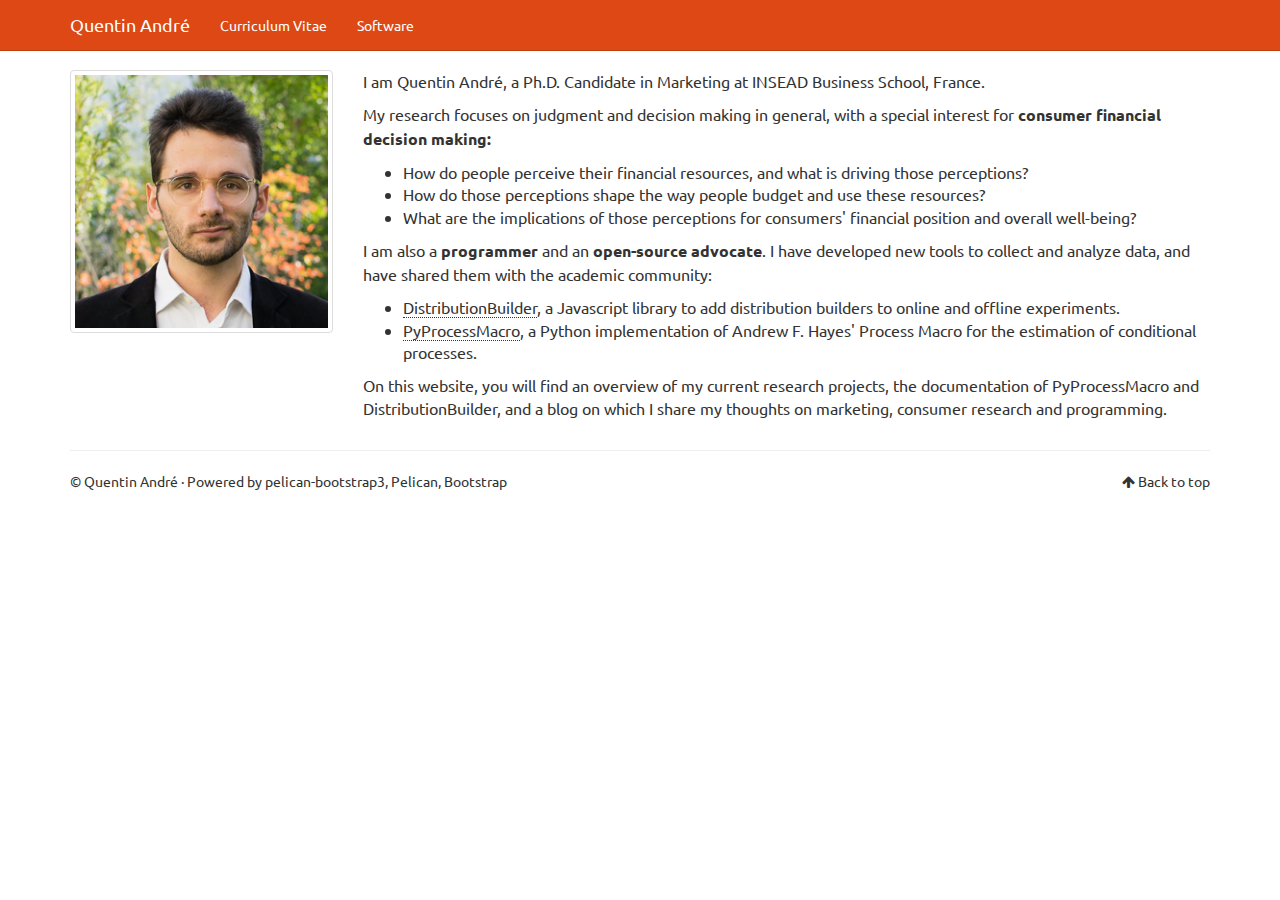
==== index.html @ ae9a7bbf "Update documentation" ====
<!DOCTYPE html>

<html lang="en">
<head>
    <title>Home - Quentin André</title>
    <!-- Using the latest rendering mode for IE -->
    <meta http-equiv="X-UA-Compatible" content="IE=edge">
    <meta charset="utf-8">
    <meta name="viewport" content="width=device-width, initial-scale=1.0">



    <link rel="canonical" href="/">

        <meta name="author" content="Quentin André"/>
        <meta name="description" content="I am Quentin André, a Ph.D. Candidate in Marketing at INSEAD Business School, France. My research focuses on judgment and decision making in general, with a special interest for consumer financial decision making: How do people perceive their financial resources, and what is driving those perceptions? How do those …"/>



    <!-- Bootstrap -->
        <link rel="stylesheet" href="/theme/css/bootstrap.united.min.css"
              type="text/css"/>

    <!-- TOC Plugin -->
    <link rel="stylesheet" href="/theme/css/toc/toc.css" type="text/css"/>

    <link href="/theme/css/font-awesome.min.css" rel="stylesheet">

    <link href="/theme/css/pygments/native.css"
          rel="stylesheet">
    <link rel="stylesheet" href="/theme/css/style.css" type="text/css"/>





</head>
<body data-spy="scroll" data-target="#toc">

<div class="navbar navbar-default navbar-fixed-top"
     role="navigation">
    <div class="container">
        <div class="navbar-header">
            <button type="button" class="navbar-toggle" data-toggle="collapse" data-target=".navbar-ex1-collapse">
                <span class="sr-only">Toggle navigation</span>
                <span class="icon-bar"></span>
                <span class="icon-bar"></span>
                <span class="icon-bar"></span>
            </button>
            <a href="/" class="navbar-brand  active ">
                Quentin André
            </a>
        </div>
        <div class="collapse navbar-collapse navbar-ex1-collapse">
            <ul class="nav navbar-nav">
            <li><a href="/pages/cv">
                Curriculum Vitae
            </a></li>
            <li><a href="/softwares/">
                Software
            </a></li>
            </ul>
            <ul class="nav navbar-nav navbar-right">
            </ul>
        </div>
        <!-- /.navbar-collapse -->
    </div>
</div> <!-- /.navbar -->
<div class="container">
    <div class="row">
        <div class="col-sm-3" id="sidebar">
            <aside>
                <div id="aboutme">
    <p>
        <img width="100%" class="img-thumbnail" src="/theme/images/avatar.jpg"/>
    </p>
                </div>
            </aside>
        </div>
        <div class="col-sm-9">
    <section id="content" class="body">
        <div class="entry-content">
            <p>I am Quentin André, a Ph.D. Candidate in Marketing at INSEAD Business School, France.</p>
<p>My research focuses on judgment and decision making in general, with a special interest for <strong>consumer financial decision making:</strong></p>
<ul>
<li>How do people perceive their financial resources, and what is driving those perceptions?</li>
<li>How do those perceptions shape the way people budget and use these resources?</li>
<li>What are the implications of those perceptions for consumers' financial position and overall well-being?</li>
</ul>
<p>I am also a <strong>programmer</strong> and an <strong>open-source advocate</strong>. I have
developed new tools to collect and analyze data, and have shared them
with the academic community:</p>
<ul>
<li><a href="http://quentinandre.net/softwares/distributionbuilder">DistributionBuilder</a>, a Javascript library to add distribution builders to online and offline experiments.</li>
<li><a href="http://quentinandre.net/softwares/pyprocessmacro">PyProcessMacro</a>, a Python implementation of Andrew F. Hayes' Process Macro for the estimation of conditional processes.</li>
</ul>
<p>On this website, you will find an overview of my current research projects, the documentation of PyProcessMacro and 
DistributionBuilder, and a blog on which I share my thoughts on marketing, consumer research and programming.</p>
        </div>
    </section>
</div>

</div>
    </div>
</div>

<footer>
   <div class="container">
      <hr>
      <div class="row">
         <div class="col-xs-10">&copy;  Quentin André
            &middot; Powered by <a href="https://github.com/getpelican/pelican-themes/tree/master/pelican-bootstrap3" target="_blank">pelican-bootstrap3</a>,
            <a href="http://docs.getpelican.com/" target="_blank">Pelican</a>,
            <a href="http://getbootstrap.com" target="_blank">Bootstrap</a>         </div>
         <div class="col-xs-2"><p class="pull-right"><i class="fa fa-arrow-up"></i> <a href="#">Back to top</a></p></div>
      </div>
   </div>
</footer>
<script src="/theme/js/jquery.min.js"></script>

<!-- Include all compiled plugins (below), or include individual files as needed -->
<script src="/theme/js/bootstrap.min.js"></script>

<!-- Enable responsive features in IE8 with Respond.js (https://github.com/scottjehl/Respond) -->
<script src="/theme/js/respond.min.js"></script>
<script src="/theme/js/toc.js"></script>

    <!-- Disqus -->
    <script type="text/javascript">
        /* * * CONFIGURATION VARIABLES: EDIT BEFORE PASTING INTO YOUR WEBPAGE * * */
        var disqus_shortname = 'quentinandre'; // required: replace example with your forum shortname

        /* * * DON'T EDIT BELOW THIS LINE * * */
        (function () {
            var s = document.createElement('script');
            s.async = true;
            s.type = 'text/javascript';
            s.src = '//' + disqus_shortname + '.disqus.com/count.js';
            (document.getElementsByTagName('HEAD')[0] || document.getElementsByTagName('BODY')[0]).appendChild(s);
        }());
    </script>
    <!-- End Disqus Code -->
    <!-- Google Analytics -->
    <script type="text/javascript">

        var _gaq = _gaq || [];
        _gaq.push(['_setAccount', 'UA-60799896-1']);
        _gaq.push(['_trackPageview']);

        (function () {
            var ga = document.createElement('script');
            ga.type = 'text/javascript';
            ga.async = true;
            ga.src = ('https:' == document.location.protocol ? 'https://ssl' : 'http://www') + '.google-analytics.com/ga.js';
            var s = document.getElementsByTagName('script')[0];
            s.parentNode.insertBefore(ga, s);
        })();
    </script>
    <!-- End Google Analytics Code -->
        <link rel="stylesheet" href="/theme/css/">
        <link rel="stylesheet" href="/theme/css/home.css">


</body>
</html>
---- theme/css/toc/toc.css ----
/*!
 * Bootstrap Table of Contents v0.4.1 (http://afeld.github.io/bootstrap-toc/)
 * Copyright 2015 Aidan Feldman
 * Licensed under MIT (https://github.com/afeld/bootstrap-toc/blob/gh-pages/LICENSE.md) */
nav[data-toggle=toc] .nav > li > a {
    display: block;
    padding: 4px 20px;
    font-size: 13px;
    font-weight: 500;
    color: #767676
}

nav[data-toggle=toc] .nav > li > a:focus, nav[data-toggle=toc] .nav > li > a:hover {
    padding-left: 19px;
    color: #563d7c;
    text-decoration: none;
    background-color: transparent;
    border-left: 1px solid #563d7c
}

nav[data-toggle=toc] .nav > .active:focus > a, nav[data-toggle=toc] .nav > .active:hover > a, nav[data-toggle=toc] .nav > .active > a {
    padding-left: 18px;
    font-weight: 700;
    color: #563d7c;
    background-color: transparent;
    border-left: 2px solid #563d7c
}

nav[data-toggle=toc] .nav .nav {
    display: none;
    padding-bottom: 10px
}

nav[data-toggle=toc] .nav .nav > li > a {
    padding-top: 1px;
    padding-bottom: 1px;
    padding-left: 30px;
    font-size: 12px;
    font-weight: 400
}

nav[data-toggle=toc] .nav .nav > li > a:focus, nav[data-toggle=toc] .nav .nav > li > a:hover {
    padding-left: 29px
}

nav[data-toggle=toc] .nav .nav > .active:focus > a, nav[data-toggle=toc] .nav .nav > .active:hover > a, nav[data-toggle=toc] .nav .nav > .active > a {
    padding-left: 28px;
    font-weight: 500
}

nav[data-toggle=toc] .nav > .active > ul {
    display: block
}

nav[data-toggle='toc'] {
  margin-top: 30px;
}

/* small screens */
@media (max-width: 768px) {
  /* override the Affix plugin so that the navigation isn't sticky */
  nav.affix[data-toggle='toc'] {
    position: static;
  }

  nav[data-toggle='toc'] .nav .active .nav {
    display: none;
  }

}
---- theme/css/pygments/native.css ----
.highlight pre .hll { background-color: #404040 }
.highlight pre  { background: #202020; color: #d0d0d0 }
.highlight pre .c { color: #999999; font-style: italic } /* Comment */
.highlight pre .err { color: #a61717; background-color: #e3d2d2 } /* Error */
.highlight pre .esc { color: #d0d0d0 } /* Escape */
.highlight pre .g { color: #d0d0d0 } /* Generic */
.highlight pre .k { color: #6ab825; font-weight: bold } /* Keyword */
.highlight pre .l { color: #d0d0d0 } /* Literal */
.highlight pre .n { color: #d0d0d0 } /* Name */
.highlight pre .o { color: #d0d0d0 } /* Operator */
.highlight pre .x { color: #d0d0d0 } /* Other */
.highlight pre .p { color: #d0d0d0 } /* Punctuation */
.highlight pre .cm { color: #999999; font-style: italic } /* Comment.Multiline */
.highlight pre .cp { color: #cd2828; font-weight: bold } /* Comment.Preproc */
.highlight pre .c1 { color: #999999; font-style: italic } /* Comment.Single */
.highlight pre .cs { color: #e50808; font-weight: bold; background-color: #520000 } /* Comment.Special */
.highlight pre .gd { color: #d22323 } /* Generic.Deleted */
.highlight pre .ge { color: #d0d0d0; font-style: italic } /* Generic.Emph */
.highlight pre .gr { color: #d22323 } /* Generic.Error */
.highlight pre .gh { color: #ffffff; font-weight: bold } /* Generic.Heading */
.highlight pre .gi { color: #589819 } /* Generic.Inserted */
.highlight pre .go { color: #cccccc } /* Generic.Output */
.highlight pre .gp { color: #aaaaaa } /* Generic.Prompt */
.highlight pre .gs { color: #d0d0d0; font-weight: bold } /* Generic.Strong */
.highlight pre .gu { color: #ffffff; text-decoration: underline } /* Generic.Subheading */
.highlight pre .gt { color: #d22323 } /* Generic.Traceback */
.highlight pre .kc { color: #6ab825; font-weight: bold } /* Keyword.Constant */
.highlight pre .kd { color: #6ab825; font-weight: bold } /* Keyword.Declaration */
.highlight pre .kn { color: #6ab825; font-weight: bold } /* Keyword.Namespace */
.highlight pre .kp { color: #6ab825 } /* Keyword.Pseudo */
.highlight pre .kr { color: #6ab825; font-weight: bold } /* Keyword.Reserved */
.highlight pre .kt { color: #6ab825; font-weight: bold } /* Keyword.Type */
.highlight pre .ld { color: #d0d0d0 } /* Literal.Date */
.highlight pre .m { color: #3677a9 } /* Literal.Number */
.highlight pre .s { color: #ed9d13 } /* Literal.String */
.highlight pre .na { color: #bbbbbb } /* Name.Attribute */
.highlight pre .nb { color: #24909d } /* Name.Builtin */
.highlight pre .nc { color: #447fcf; text-decoration: underline } /* Name.Class */
.highlight pre .no { color: #40ffff } /* Name.Constant */
.highlight pre .nd { color: #ffa500 } /* Name.Decorator */
.highlight pre .ni { color: #d0d0d0 } /* Name.Entity */
.highlight pre .ne { color: #bbbbbb } /* Name.Exception */
.highlight pre .nf { color: #447fcf } /* Name.Function */
.highlight pre .nl { color: #d0d0d0 } /* Name.Label */
.highlight pre .nn { color: #447fcf; text-decoration: underline } /* Name.Namespace */
.highlight pre .nx { color: #d0d0d0 } /* Name.Other */
.highlight pre .py { color: #d0d0d0 } /* Name.Property */
.highlight pre .nt { color: #6ab825; font-weight: bold } /* Name.Tag */
.highlight pre .nv { color: #40ffff } /* Name.Variable */
.highlight pre .ow { color: #6ab825; font-weight: bold } /* Operator.Word */
.highlight pre .w { color: #666666 } /* Text.Whitespace */
.highlight pre .mb { color: #3677a9 } /* Literal.Number.Bin */
.highlight pre .mf { color: #3677a9 } /* Literal.Number.Float */
.highlight pre .mh { color: #3677a9 } /* Literal.Number.Hex */
.highlight pre .mi { color: #3677a9 } /* Literal.Number.Integer */
.highlight pre .mo { color: #3677a9 } /* Literal.Number.Oct */
.highlight pre .sb { color: #ed9d13 } /* Literal.String.Backtick */
.highlight pre .sc { color: #ed9d13 } /* Literal.String.Char */
.highlight pre .sd { color: #ed9d13 } /* Literal.String.Doc */
.highlight pre .s2 { color: #ed9d13 } /* Literal.String.Double */
.highlight pre .se { color: #ed9d13 } /* Literal.String.Escape */
.highlight pre .sh { color: #ed9d13 } /* Literal.String.Heredoc */
.highlight pre .si { color: #ed9d13 } /* Literal.String.Interpol */
.highlight pre .sx { color: #ffa500 } /* Literal.String.Other */
.highlight pre .sr { color: #ed9d13 } /* Literal.String.Regex */
.highlight pre .s1 { color: #ed9d13 } /* Literal.String.Single */
.highlight pre .ss { color: #ed9d13 } /* Literal.String.Symbol */
.highlight pre .bp { color: #24909d } /* Name.Builtin.Pseudo */
.highlight pre .vc { color: #40ffff } /* Name.Variable.Class */
.highlight pre .vg { color: #40ffff } /* Name.Variable.Global */
.highlight pre .vi { color: #40ffff } /* Name.Variable.Instance */
.highlight pre .il { color: #3677a9 } /* Literal.Number.Integer.Long */
---- theme/css/style.css ----
body {
    padding-top: 70px;
}

#sidebar .list-group, #sidebar .list-group-item {
    background-color: transparent;
}

/* for list-groups nested within a list-group-item, reset the bottom margin */
.list-group-item > .list-group {
    margin-bottom: 0px;
}

/* for list-group-items nested within a list-group-item, reset the bottom
   padding of the last item, b/c the containing item has paddimg already
 */
.list-group-item .list-group-item:last-child {
    padding-bottom: 0px;
}

.list-group-item {
    border: none;
}

.tag-0 {
    font-size: 16pt;
}

.tag-1 {
    font-size: 13pt;
}

.tag-2 {
    font-size: 10pt;
}

.tag-3 {
    font-size: 8pt;
}

.tag-4 {
    font-size: 6pt;
}

#aboutme {
    padding-top: 0px;
    padding-bottom: 5px;
    -ms-word-break: normal;
    word-break: normal;
}

#sidebar {
    padding-top: 0px;
    -ms-word-break: break-all;
    word-break: break-all;
    word-break: break-word;
    -webkit-hyphens: auto;
    -moz-hyphens: auto;
    -ms-hyphens: auto;
    hyphens: auto;
}

#sidebar a {
    color: inherit;
}

.icon-label {
    margin-left: 10px;
}

/* Example for how to control spacing between icon and label in specific
   lists in the sidebar. To change, override in your CUSTOM_CSS           */
#sidebar #social i {
    margin-right: 3px;
}

a, a:hover {
    color: inherit;
}

.entry-content a {
    text-decoration: none;
    border-bottom: 1px dotted;
}

.entry-content a:hover {
    text-decoration: none;
    border-bottom: 1px solid;
}

.entry-content img {
    max-width: 100%;
    height: auto;
}

.entry-content figcaption, .caption {
    font-size: small;
    margin-bottom: 2px;
}

.summary img {
    max-width: 100%;
    height: auto;
}


.floatright, .align-right {
    float: right;
}

.floatleft, .align-left {
    float: left;
}

.floatcenter, .align-center {
    display: block;
    margin-left: auto;
    margin-right: auto;
}

figure.floatright, .align-right {
    margin-left: 4px;
}

figure.floatleft, .align-left {
    margin-right: 4px;
}

figure.floatcenter, .align-center {
    margin-bottom: 11px;
}

.highlighttable pre {
    /* Removes bootstrap default margin-bottom */
    margin-bottom: 0px;
}

.highlighttable {
    /* Adds them margin-bottom to highlightable instead of <pre> */
    margin-bottom: 11px;
}

.highlighttable {
    width: 100%;
}

#categories ul, #tags ul {
    list-style: none;
    padding: 0;
    margin-left: 0;
}

.docutils.footnote td.label {
    display: table-cell;
    font-size: inherit;
    font-weight: inherit;
    line-height: inherit;
    color: inherit;
    text-align: inherit;
    white-space: inherit;
    border-radius: inherit;
}

.categories-timestamp {
    color: #AAAAAA;
    font-size: 0.9em;
    margin-right: 10px;
}

.tagcloud li {
    padding: 0px;
}

#banner {
    background-repeat: no-repeat;
    background-position: top center;
    background-attachment: scroll;
    background-size: cover;
    background-color: #C4C4C4;
    margin: 0 0 20px;
    padding: 70px 0; /*controls padding around inner text*/
    position: relative;
}

#banner .copy {
    background: none repeat scroll 0 0 rgba(0, 0, 0, 0.7);
    display: inline;
    float: left;
    max-width: 600px;
    padding: 20px;
    position: relative;
    z-index: 1;
}

#banner h1 {
    color: #fff;
    font-family: "HelveticaNeue-CondensedBold","Helvetica Neue CE 600 Condensed","Helvetica Neue LT Condensed","Helvetica Neue 600 Condensed","HelveticaNeue-BoldCondensed","Helvetica Neue BoldCondensed","Helvetica Neue",Helvetica,Arial,sans-serif;
    font-size: 60px;
    font-stretch: condensed;
    font-weight: 700;
    line-height: 0.9;
    margin: 0;
    text-transform: uppercase;
}
#banner .intro {
    color: #fff;
    font-size: 21px;
    line-height: 1.33;
    opacity: 0.75;
}
#banner .btn, #banner .intro {
    margin-left: 4px;
}

/* Solutions for mobile and small screens  */
@media (max-width: 650px) {
    #banner h1{
       font-size: 30px; /* !important;*/
    }
    #banner .intro{
        font-size: 16px;
    }
}

:target:before {
  content:"";
  display:block;
  height:50px;
  /* fixed header height*/

  margin:-50px 0 0;
  /* negative fixed header height */
}

.gap-right {
    margin-right: 10px;
}

.gap-left {
  margin-left: 10px;
}

.entity-list {
    list-style: none;
    padding: 0;
}

.entity-info ul {
    list-style: none;
    padding: 0;
    margin: 0;
}

.entity-title {
    margin-top: 0.2em;
    margin-bottom: 0.4em;
}

article.teaser .entity-logo {
	margin:1rem 2rem;
    background-color: blanchedalmond;
}
@media(min-width:768px) {
	article.teaser .entity-logo {
		float:left
	}
}
@media(max-width:768px) {
	article.teaser .entity-logo {
		display:block;
		margin-right:auto;
		margin-left:auto
	}
}
@media(min-width:768px) {
	article.teaser .entity-logo {
		margin-left:0
	}
}
article.teaser .entity-body {
	overflow:hidden
}
article.teaser .entity-content {
	margin-top:1rem
}
.entity-list > li {
    border-bottom: 1px solid #aaa;
    padding-bottom: 1.5rem;
    padding-top: 1.5rem;

}


.entity-list > li::before, .entity-list > li::after {
    content: " ";
    display: table;
}
.entity-list > li::before, .entity-list > li::after {
    content: " ";
    display: table;
}
*::before, *::after {
    box-sizing: border-box;
}

.entity-list > li::after {
    clear: both;
}
.entity-list > li::before, .entity-list > li::after {
    content: " ";
    display: table;
}
.entity-list > li::after {
    clear: both;
}
.entity-list > li::before, .entity-list > li::after {
    content: " ";
    display: table;
}
*::before, *::after {
    box-sizing: border-box;
}
.entity-list > li {
    border-bottom: 1px solid #aaa;
    padding-bottom: 1.5rem;
    padding-top: 1.5rem;
}
* {
    box-sizing: border-box;
}
---- theme/css/home.css ----
.entry-content {
    font-size: 16px;
}


h1, h2 {
    margin-top: 1.4em;
    margin-bottom: 0.8em
}

h1 {
    font-size: 30px;
}

h2 {
    font-size: 24px;
}
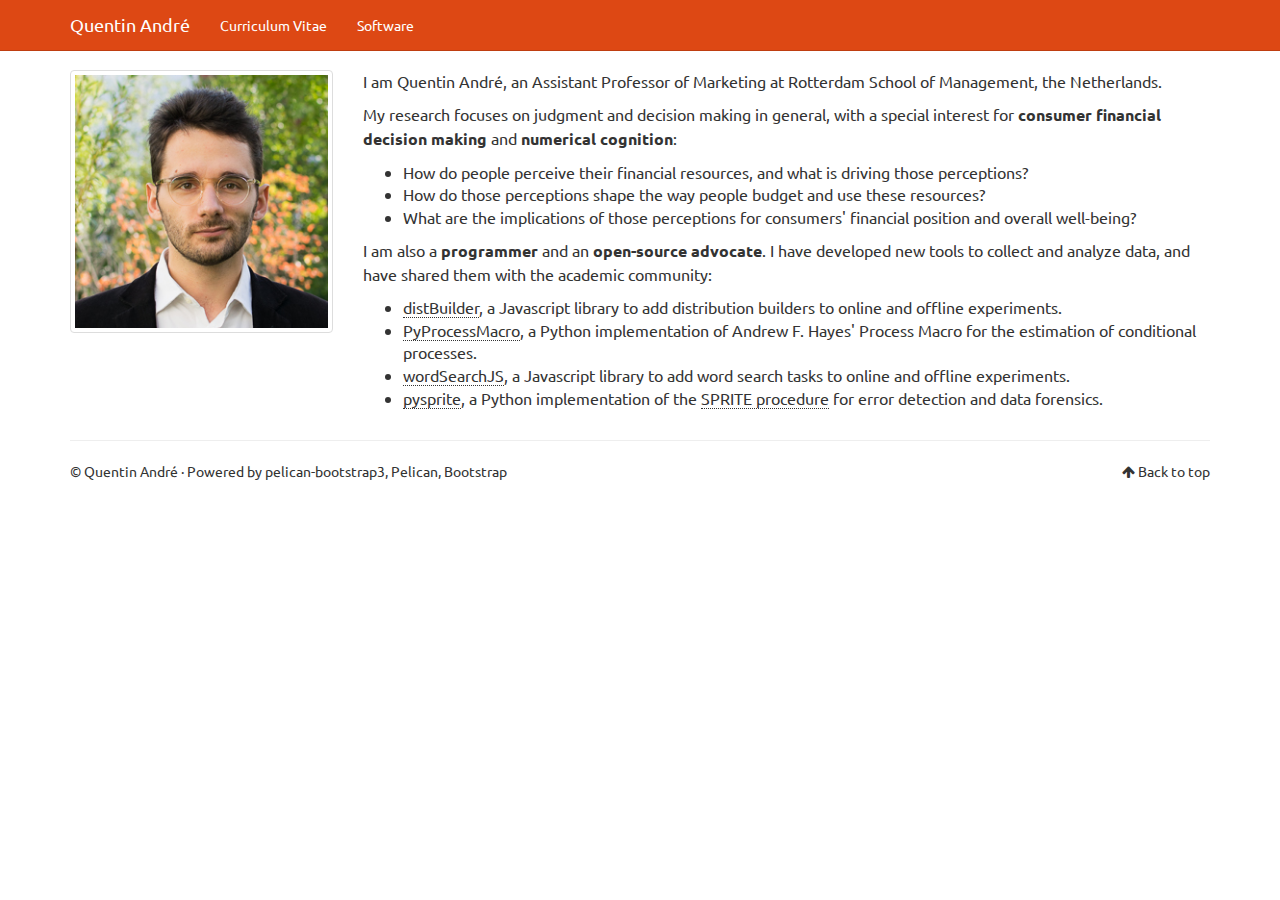
==== commit ff4d69d1: "Update documentation" ====
--- a/index.html
+++ b/index.html
@@ -13,7 +13,7 @@
     <link rel="canonical" href="/">
 
         <meta name="author" content="Quentin André"/>
-        <meta name="description" content="I am Quentin André, a Ph.D. Candidate in Marketing at INSEAD Business School, France. My research focuses on judgment and decision making in general, with a special interest for consumer financial decision making: How do people perceive their financial resources, and what is driving those perceptions? How do those …"/>
+        <meta name="description" content="I am Quentin André, an Assistant Professor of Marketing at Rotterdam School of Management, the Netherlands. My research focuses on judgment and decision making in general, with a special interest for consumer financial decision making and numerical cognition: How do people perceive their financial resources, and what is driving those …"/>
 
 
 
@@ -30,6 +30,8 @@
           rel="stylesheet">
     <link rel="stylesheet" href="/theme/css/style.css" type="text/css"/>
 
+        <link href="/feeds/all.atom.xml" type="application/atom+xml" rel="alternate"
+              title="Quentin André ATOM Feed"/>
 
 
 
@@ -80,8 +82,8 @@
         <div class="col-sm-9">
     <section id="content" class="body">
         <div class="entry-content">
-            <p>I am Quentin André, a Ph.D. Candidate in Marketing at INSEAD Business School, France.</p>
-<p>My research focuses on judgment and decision making in general, with a special interest for <strong>consumer financial decision making:</strong></p>
+            <p>I am Quentin André, an Assistant Professor of Marketing at Rotterdam School of Management, the Netherlands.</p>
+<p>My research focuses on judgment and decision making in general, with a special interest for <strong>consumer financial decision making</strong> and <strong>numerical cognition</strong>:</p>
 <ul>
 <li>How do people perceive their financial resources, and what is driving those perceptions?</li>
 <li>How do those perceptions shape the way people budget and use these resources?</li>
@@ -91,11 +93,11 @@
 developed new tools to collect and analyze data, and have shared them
 with the academic community:</p>
 <ul>
-<li><a href="http://quentinandre.net/softwares/distributionbuilder">DistributionBuilder</a>, a Javascript library to add distribution builders to online and offline experiments.</li>
+<li><a href="http://quentinandre.net/softwares/distributionbuilder">distBuilder</a>, a Javascript library to add distribution builders to online and offline experiments.</li>
 <li><a href="http://quentinandre.net/softwares/pyprocessmacro">PyProcessMacro</a>, a Python implementation of Andrew F. Hayes' Process Macro for the estimation of conditional processes.</li>
+<li><a href="http://quentinandre.net/softwares/wordsearchjs">wordSearchJS</a>, a Javascript library to add word search tasks to online and offline experiments.</li>
+<li><a href="http://quentinandre.net/softwares/pysprite">pysprite</a>, a Python implementation of the <a href="https://peerj.com/preprints/26968/">SPRITE procedure</a> for error detection and data forensics.</li>
 </ul>
-<p>On this website, you will find an overview of my current research projects, the documentation of PyProcessMacro and 
-DistributionBuilder, and a blog on which I share my thoughts on marketing, consumer research and programming.</p>
         </div>
     </section>
 </div>
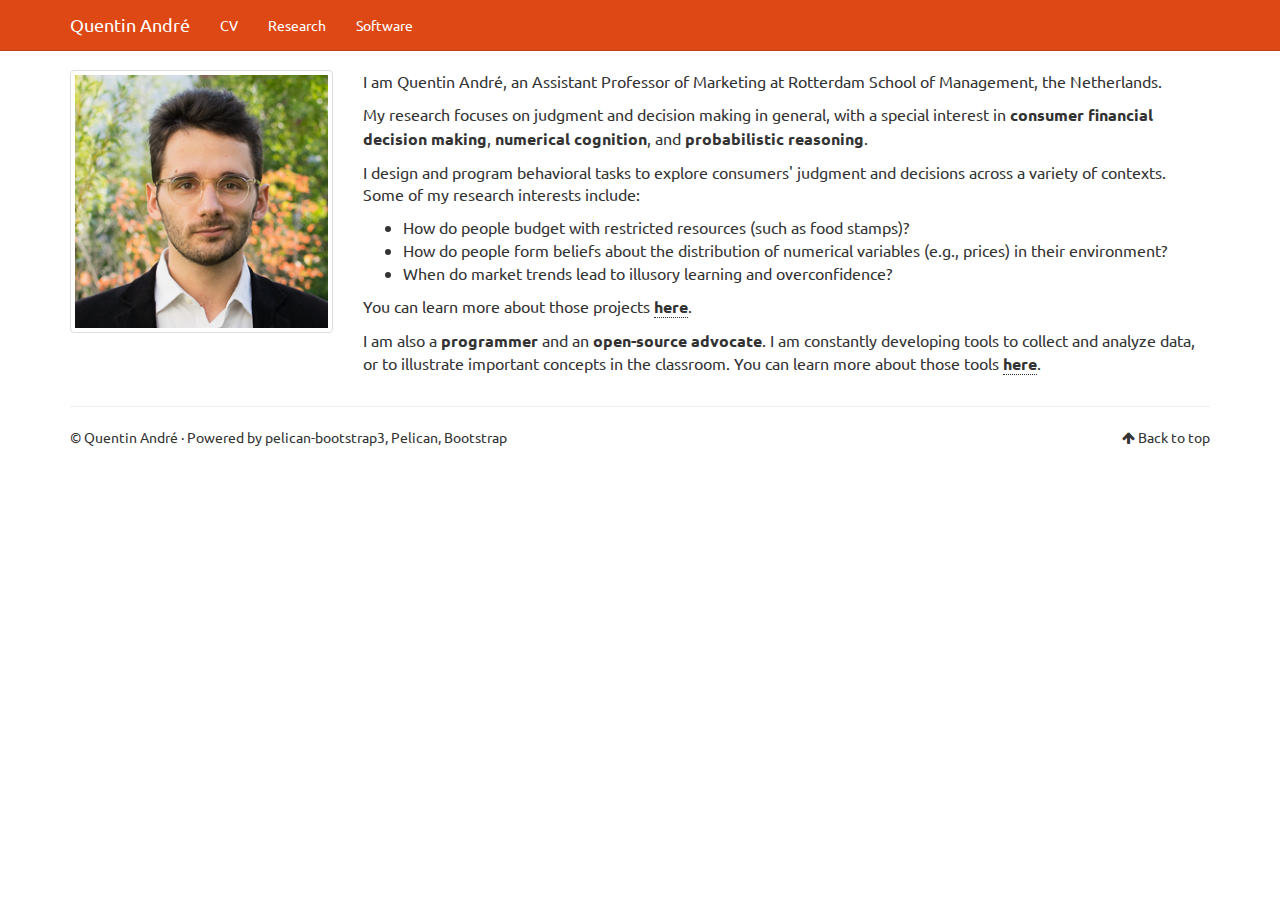
==== commit ad38b846: "Update documentation" ====
--- a/index.html
+++ b/index.html
@@ -13,7 +13,7 @@
     <link rel="canonical" href="/">
 
         <meta name="author" content="Quentin André"/>
-        <meta name="description" content="I am Quentin André, an Assistant Professor of Marketing at Rotterdam School of Management, the Netherlands. My research focuses on judgment and decision making in general, with a special interest for consumer financial decision making and numerical cognition: How do people perceive their financial resources, and what is driving those …"/>
+        <meta name="description" content="I am Quentin André, an Assistant Professor of Marketing at Rotterdam School of Management, the Netherlands. My research focuses on judgment and decision making in general, with a special interest in consumer financial decision making, numerical cognition, and probabilistic reasoning. I design and program behavioral tasks to explore consumers&#39; judgment …"/>
 
 
 
@@ -30,8 +30,6 @@
           rel="stylesheet">
     <link rel="stylesheet" href="/theme/css/style.css" type="text/css"/>
 
-        <link href="/feeds/all.atom.xml" type="application/atom+xml" rel="alternate"
-              title="Quentin André ATOM Feed"/>
 
 
 
@@ -56,7 +54,10 @@
         <div class="collapse navbar-collapse navbar-ex1-collapse">
             <ul class="nav navbar-nav">
             <li><a href="/pages/cv">
-                Curriculum Vitae
+                CV
+            </a></li>
+            <li><a href="/pages/research">
+                Research
             </a></li>
             <li><a href="/softwares/">
                 Software
@@ -83,21 +84,17 @@
     <section id="content" class="body">
         <div class="entry-content">
             <p>I am Quentin André, an Assistant Professor of Marketing at Rotterdam School of Management, the Netherlands.</p>
-<p>My research focuses on judgment and decision making in general, with a special interest for <strong>consumer financial decision making</strong> and <strong>numerical cognition</strong>:</p>
+<p>My research focuses on judgment and decision making in general, with a special interest in <strong>consumer financial decision making</strong>, <strong>numerical cognition</strong>, and <strong>probabilistic reasoning</strong>.</p>
+<p>I design and program behavioral tasks to explore consumers' judgment and decisions across a variety of contexts. Some of
+my research interests include:</p>
 <ul>
-<li>How do people perceive their financial resources, and what is driving those perceptions?</li>
-<li>How do those perceptions shape the way people budget and use these resources?</li>
-<li>What are the implications of those perceptions for consumers' financial position and overall well-being?</li>
+<li>How do people budget with restricted resources (such as food stamps)?</li>
+<li>How do people form beliefs about the distribution of numerical variables (e.g., prices) in their environment?</li>
+<li>When do market trends lead to illusory learning and overconfidence?</li>
 </ul>
-<p>I am also a <strong>programmer</strong> and an <strong>open-source advocate</strong>. I have
-developed new tools to collect and analyze data, and have shared them
-with the academic community:</p>
-<ul>
-<li><a href="http://quentinandre.net/softwares/distributionbuilder">distBuilder</a>, a Javascript library to add distribution builders to online and offline experiments.</li>
-<li><a href="http://quentinandre.net/softwares/pyprocessmacro">PyProcessMacro</a>, a Python implementation of Andrew F. Hayes' Process Macro for the estimation of conditional processes.</li>
-<li><a href="http://quentinandre.net/softwares/wordsearchjs">wordSearchJS</a>, a Javascript library to add word search tasks to online and offline experiments.</li>
-<li><a href="http://quentinandre.net/softwares/pysprite">pysprite</a>, a Python implementation of the <a href="https://peerj.com/preprints/26968/">SPRITE procedure</a> for error detection and data forensics.</li>
-</ul>
+<p>You can learn more about those projects <strong><a href="https://quentinandre.github.io/pages/research/">here</a></strong>. </p>
+<p>I am also a <strong>programmer</strong> and an <strong>open-source advocate</strong>. I am constantly developing tools to collect and analyze data,
+ or to illustrate important concepts in the classroom. You can learn more about those tools <strong><a href="https://quentinandre.github.io/softwares/">here</a></strong>.</p>
         </div>
     </section>
 </div>
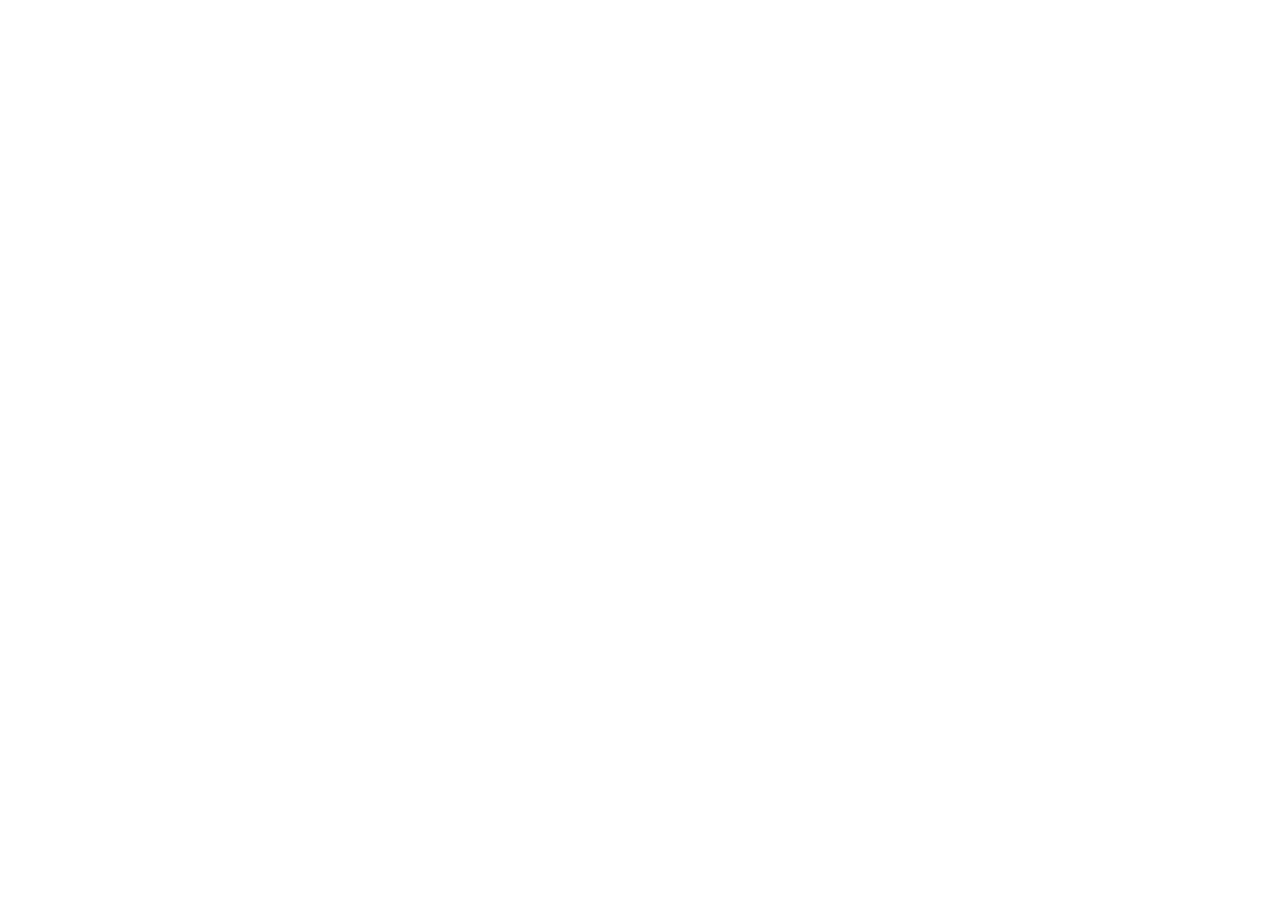
==== commit 04ffdf83: "New webpage." ====
--- a/index.html
+++ b/index.html
@@ -1,167 +1,13 @@
-<!DOCTYPE html>
-
-<html lang="en">
-<head>
-    <title>Home - Quentin André</title>
-    <!-- Using the latest rendering mode for IE -->
-    <meta http-equiv="X-UA-Compatible" content="IE=edge">
-    <meta charset="utf-8">
-    <meta name="viewport" content="width=device-width, initial-scale=1.0">
-
-
-
-    <link rel="canonical" href="/">
-
-        <meta name="author" content="Quentin André"/>
-        <meta name="description" content="I am Quentin André, an Assistant Professor of Marketing at Rotterdam School of Management, the Netherlands. My research focuses on judgment and decision making in general, with a special interest in consumer financial decision making, numerical cognition, and probabilistic reasoning. I design and program behavioral tasks to explore consumers&#39; judgment …"/>
-
-
-
-    <!-- Bootstrap -->
-        <link rel="stylesheet" href="/theme/css/bootstrap.united.min.css"
-              type="text/css"/>
-
-    <!-- TOC Plugin -->
-    <link rel="stylesheet" href="/theme/css/toc/toc.css" type="text/css"/>
-
-    <link href="/theme/css/font-awesome.min.css" rel="stylesheet">
-
-    <link href="/theme/css/pygments/native.css"
-          rel="stylesheet">
-    <link rel="stylesheet" href="/theme/css/style.css" type="text/css"/>
-
-
-
-
-
-</head>
-<body data-spy="scroll" data-target="#toc">
-
-<div class="navbar navbar-default navbar-fixed-top"
-     role="navigation">
-    <div class="container">
-        <div class="navbar-header">
-            <button type="button" class="navbar-toggle" data-toggle="collapse" data-target=".navbar-ex1-collapse">
-                <span class="sr-only">Toggle navigation</span>
-                <span class="icon-bar"></span>
-                <span class="icon-bar"></span>
-                <span class="icon-bar"></span>
-            </button>
-            <a href="/" class="navbar-brand  active ">
-                Quentin André
-            </a>
-        </div>
-        <div class="collapse navbar-collapse navbar-ex1-collapse">
-            <ul class="nav navbar-nav">
-            <li><a href="/pages/cv">
-                CV
-            </a></li>
-            <li><a href="/pages/research">
-                Research
-            </a></li>
-            <li><a href="/softwares/">
-                Software
-            </a></li>
-            </ul>
-            <ul class="nav navbar-nav navbar-right">
-            </ul>
-        </div>
-        <!-- /.navbar-collapse -->
-    </div>
-</div> <!-- /.navbar -->
-<div class="container">
-    <div class="row">
-        <div class="col-sm-3" id="sidebar">
-            <aside>
-                <div id="aboutme">
-    <p>
-        <img width="100%" class="img-thumbnail" src="/theme/images/avatar.jpg"/>
-    </p>
-                </div>
-            </aside>
-        </div>
-        <div class="col-sm-9">
-    <section id="content" class="body">
-        <div class="entry-content">
-            <p>I am Quentin André, an Assistant Professor of Marketing at Rotterdam School of Management, the Netherlands.</p>
-<p>My research focuses on judgment and decision making in general, with a special interest in <strong>consumer financial decision making</strong>, <strong>numerical cognition</strong>, and <strong>probabilistic reasoning</strong>.</p>
-<p>I design and program behavioral tasks to explore consumers' judgment and decisions across a variety of contexts. Some of
-my research interests include:</p>
-<ul>
-<li>How do people budget with restricted resources (such as food stamps)?</li>
-<li>How do people form beliefs about the distribution of numerical variables (e.g., prices) in their environment?</li>
-<li>When do market trends lead to illusory learning and overconfidence?</li>
-</ul>
-<p>You can learn more about those projects <strong><a href="https://quentinandre.github.io/pages/research/">here</a></strong>. </p>
-<p>I am also a <strong>programmer</strong> and an <strong>open-source advocate</strong>. I am constantly developing tools to collect and analyze data,
- or to illustrate important concepts in the classroom. You can learn more about those tools <strong><a href="https://quentinandre.github.io/softwares/">here</a></strong>.</p>
-        </div>
-    </section>
-</div>
-
-</div>
-    </div>
-</div>
-
-<footer>
-   <div class="container">
-      <hr>
-      <div class="row">
-         <div class="col-xs-10">&copy;  Quentin André
-            &middot; Powered by <a href="https://github.com/getpelican/pelican-themes/tree/master/pelican-bootstrap3" target="_blank">pelican-bootstrap3</a>,
-            <a href="http://docs.getpelican.com/" target="_blank">Pelican</a>,
-            <a href="http://getbootstrap.com" target="_blank">Bootstrap</a>         </div>
-         <div class="col-xs-2"><p class="pull-right"><i class="fa fa-arrow-up"></i> <a href="#">Back to top</a></p></div>
-      </div>
-   </div>
-</footer>
-<script src="/theme/js/jquery.min.js"></script>
-
-<!-- Include all compiled plugins (below), or include individual files as needed -->
-<script src="/theme/js/bootstrap.min.js"></script>
-
-<!-- Enable responsive features in IE8 with Respond.js (https://github.com/scottjehl/Respond) -->
-<script src="/theme/js/respond.min.js"></script>
-<script src="/theme/js/toc.js"></script>
-
-    <!-- Disqus -->
-    <script type="text/javascript">
-        /* * * CONFIGURATION VARIABLES: EDIT BEFORE PASTING INTO YOUR WEBPAGE * * */
-        var disqus_shortname = 'quentinandre'; // required: replace example with your forum shortname
-
-        /* * * DON'T EDIT BELOW THIS LINE * * */
-        (function () {
-            var s = document.createElement('script');
-            s.async = true;
-            s.type = 'text/javascript';
-            s.src = '//' + disqus_shortname + '.disqus.com/count.js';
-            (document.getElementsByTagName('HEAD')[0] || document.getElementsByTagName('BODY')[0]).appendChild(s);
-        }());
-    </script>
-    <!-- End Disqus Code -->
-    <!-- Google Analytics -->
-    <script type="text/javascript">
-
-        var _gaq = _gaq || [];
-        _gaq.push(['_setAccount', 'UA-60799896-1']);
-        _gaq.push(['_trackPageview']);
-
-        (function () {
-            var ga = document.createElement('script');
-            ga.type = 'text/javascript';
-            ga.async = true;
-            ga.src = ('https:' == document.location.protocol ? 'https://ssl' : 'http://www') + '.google-analytics.com/ga.js';
-            var s = document.getElementsByTagName('script')[0];
-            s.parentNode.insertBefore(ga, s);
-        })();
-    </script>
-    <!-- End Google Analytics Code -->
-        <link rel="stylesheet" href="/theme/css/">
-        <link rel="stylesheet" href="/theme/css/home.css">
-
-
-</body>
+<!DOCTYPE HTML>                                                                
+<html lang="en">                                                                
+    <head>                                                                      
+        <meta charset="utf-8">
+        <meta http-equiv="refresh" content="0;url=https://quentinandre.net/" />      
+        <link rel="canonical" href="{{THE_NEW_URL}}" />                    
+    </head>                                                                                                                                                                  
+    <body>                                                                      
+        <h1>                                                                    
+            The page been moved to <a href="https://quentinandre.net/">https://quentinandre.net/</a>
+        </h1>                                                                  
+    </body>                                                                    
 </html>
-
-
-
